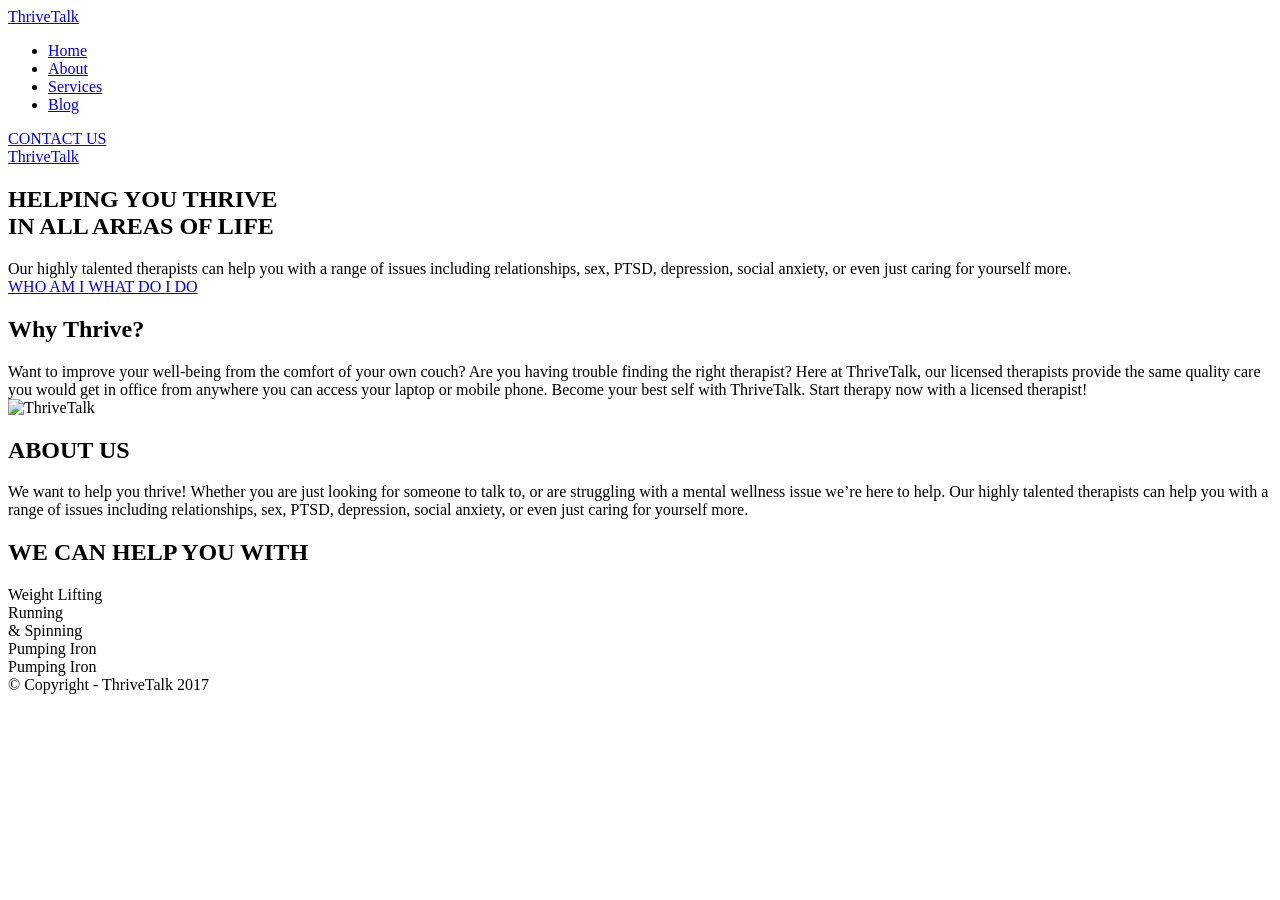
==== src/index.html @ fe9e19d5 "add a few blocks" ====
<!DOCTYPE html>
<html lang="en" class="page">
  <head>
    <meta charset="UTF-8">
    <meta name="viewport" content="width=device-width, initial-scale=1.0">
    <title>ThriveTalk</title>
    <link rel="stylesheet" href="./styles/main.scss">
    <link 
      rel="shorcut icon" 
      href="images/favicon.jpg" 
      type="image/jpg"
    >
  </head>
  <body page__body>
   <section class="header">
     <nav class="header__nav nav">
       <div class="nav__logo logo">
         <a class="logo__link" href="#">ThriveTalk</a>
       </div>

       <ul class="nav__list">
         <li class="nav__item">
           <a class="nav__link" href="#">
             Home
           </a>
         </li>

         <li class="nav__item">
           <a class="nav__link" href="#">
             About
           </a>
         </li>

         <li class="nav__item">
           <a class="nav__link" href="#">
             Services
           </a>
         </li>

         <li class="nav__item">
           <a class="nav__link" href="#">
             Blog
           </a>
         </li>
       </ul>
      
       <a class='header__button' href="#">
         CONTACT US
       </a>
     </nav>

     <div class="header__content">
      <div class="header__logo logo">
        <a class="logo__link" href="#">ThriveTalk</a>
       </div>
  
       <h1 class="header__title">
        HELPING YOU THRIVE
        <br> 
        IN ALL AREAS OF LIFE
       </h1>
  
       <div class="header__about">
        Our highly talented therapists can help you with a range of issues including relationships, sex, PTSD, depression, social anxiety, or even just caring for yourself more.
       </div>

       <div class="header__links">
         <a class='header__link' href="#">
           WHO AM I
         </a>
  
         <a class="header__link header__link--inversive" href="#">
           WHAT DO I DO
         </a>
       </div>
     </div>
   </section>

   <section class="why">
     <div class="why__text-container">
      <h2 class="why__title">
        Why Thrive?
       </h2>

       <span class="why__text why__text--bold">Want to improve your well-being from the comfort of your own couch? Are you having trouble finding the right therapist?
       </span>

       <span class="why__text">Here at ThriveTalk, our licensed therapists provide the same quality care you would get in office from anywhere you can access your laptop or mobile phone. Become your best self with ThriveTalk.  Start therapy now with a licensed therapist!
       </span>
     </div>

     <img class="why__image" src="images/why.png" alt="ThriveTalk">
   </section>

   <section class="about">
     <div class="about__container">
      <h2 class="about__title">
        ABOUT US
       </h2>
  
       <div class="about__text">
        We want to help you thrive! Whether you are just looking for someone to talk to, or are struggling with a mental wellness issue we’re here to help.  Our highly talented therapists can help you with a range of issues including relationships, sex, PTSD, depression, social anxiety, or even just caring for yourself more.
       </div>
     </div>
   </section>

   <section class="help">
     <h2 class="help__title">
      WE CAN HELP YOU WITH
     </h2>

     <div class="help__cards">
       <div class="help__card">
       <div class="help__decoration"></div>
        Weight Lifting
       </div>

       <div class="help__card">
       <div class="help__decoration"></div>
        Running
        <br>
        & Spinning
       </div>

       <div class="help__card">
       <div class="help__decoration"></div>
        Pumping Iron
       </div>

       <div class="help__card">
       <div class="help__decoration"></div>
        Pumping Iron
       </div>
     </div>
   </section>

   <section class="boxes"></section>

   <section class="cards"></section>

   <section class="know"></section>

   <section class="contact-us"></section>

   <section class="addictional">
    <div class="addictional__image"></div>
    <div class="addictional__blocks">
     <div class="addictional__info"></div>
     <div class="addictional__health"></div>
     <div class="addictional__hours"></div>
    </div>
   </section>

   <footer class="footer">
    &#169; Copyright - ThriveTalk 2017
   </footer>
  </body>
</html>
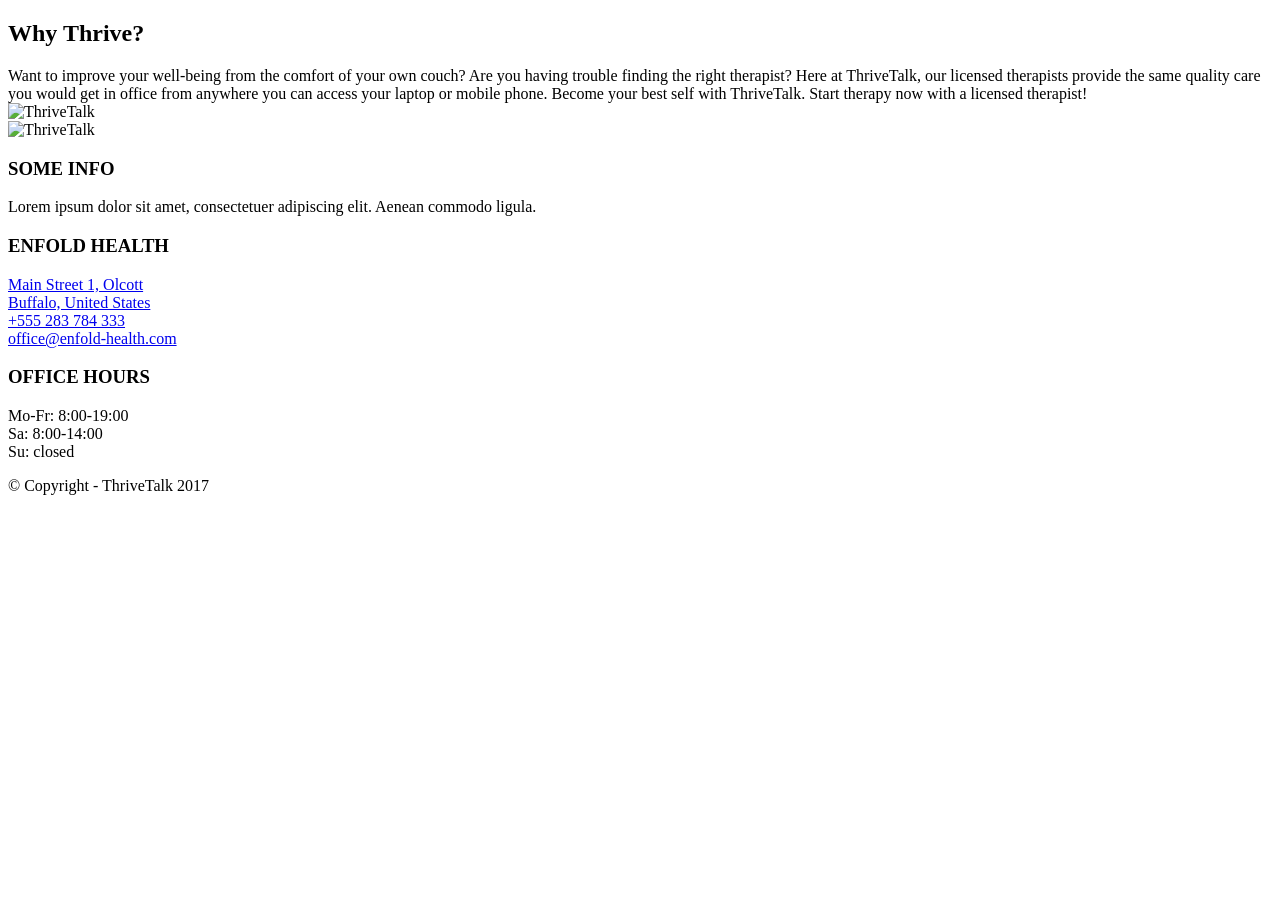
==== commit 2325fb29: "40%" ====
--- a/src/index.html
+++ b/src/index.html
@@ -12,7 +12,7 @@
     >
   </head>
   <body page__body>
-   <section class="header">
+   <section hidden class="header">
      <nav class="header__nav nav">
        <div class="nav__logo logo">
          <a class="logo__link" href="#">ThriveTalk</a>
@@ -60,7 +60,7 @@
         IN ALL AREAS OF LIFE
        </h1>
   
-       <div class="header__about">
+       <p class="header__about">
         Our highly talented therapists can help you with a range of issues including relationships, sex, PTSD, depression, social anxiety, or even just caring for yourself more.
        </div>
 
@@ -92,19 +92,19 @@
      <img class="why__image" src="images/why.png" alt="ThriveTalk">
    </section>
 
-   <section class="about">
+   <section hidden class="about">
      <div class="about__container">
       <h2 class="about__title">
         ABOUT US
        </h2>
   
-       <div class="about__text">
+       <p class="about__text">
         We want to help you thrive! Whether you are just looking for someone to talk to, or are struggling with a mental wellness issue we’re here to help.  Our highly talented therapists can help you with a range of issues including relationships, sex, PTSD, depression, social anxiety, or even just caring for yourself more.
-       </div>
-     </div>
-   </section>
-
-   <section class="help">
+       </p>
+     </div>
+   </section>
+
+   <section hidden class="help">
      <h2 class="help__title">
       WE CAN HELP YOU WITH
      </h2>
@@ -117,9 +117,9 @@
 
        <div class="help__card">
        <div class="help__decoration"></div>
-        Running
+        Running &
         <br>
-        & Spinning
+        Spinning
        </div>
 
        <div class="help__card">
@@ -134,20 +134,211 @@
      </div>
    </section>
 
-   <section class="boxes"></section>
-
-   <section class="cards"></section>
-
-   <section class="know"></section>
-
-   <section class="contact-us"></section>
-
-   <section class="addictional">
-    <div class="addictional__image"></div>
-    <div class="addictional__blocks">
-     <div class="addictional__info"></div>
-     <div class="addictional__health"></div>
-     <div class="addictional__hours"></div>
+   <section hidden class="boxes">
+     <div class="boxes__cards">
+        <div class="boxes__card">
+          <div class="boxes__decoration"></div>
+          Physical 
+          <br>
+          Health
+        </div>
+ 
+        <div class="boxes__card">
+          <div class="boxes__decoration"></div>
+          Mental
+          <br>
+          Health
+        </div>
+ 
+        <div class="boxes__card">
+          <div class="boxes__decoration"></div>
+          Nutrition
+        </div>
+ 
+        <div class="boxes__card">
+          <div class="boxes__decoration"></div>
+          Gymnastics
+        </div>
+
+        <div class="boxes__card">
+          <div class="boxes__decoration"></div>
+          Crossfit
+        </div>
+        
+        <div class="boxes__card">
+          <div class="boxes__decoration"></div>
+          Aerobics
+        </div>
+     </div>
+   </section>
+
+   <section hidden class="cards">
+     <div class="cards__container">
+       <div class="cards__card">
+         <div class="cards__title">
+          Nutritional Plans
+         </div>
+         <p class="cards__text">
+          Nutritional Facts on some shitty things that you don’t care about and even we don’t , I need to replace this copy.
+         </p>
+       </div>
+
+       <div class="cards__card">
+        <div class="cards__title">
+          Weight Loss
+        </div>
+        <p class="cards__text">
+          Nutritional Facts on some shitty things that you don’t care about and even we don’t , I need to replace this copy.
+        </p>
+      </div>
+
+      <div class="cards__card">
+        <div class="cards__title">
+          Mental Peace
+        </div>
+        <p class="cards__text">
+          Nutritional Facts on some shitty things that you don’t care about and even we don’t , I need to replace this copy.
+        </p>
+      </div>
+
+      <div class="cards__card">
+        <div class="cards__title">
+          Home Training
+        </div>
+        <p class="cards__text">
+          Nutritional Facts on some shitty things that you don’t care about and even we don’t , I need to replace this copy.
+        </p>
+      </div>
+
+      <div class="cards__card">
+        <div class="cards__title">
+          Work/Life Balance
+        </div>
+        <p class="cards__text">
+          Nutritional Facts on some shitty things that you don’t care about and even we don’t , I need to replace this copy.
+        </p>
+      </div>
+
+      <div class="cards__card">
+        <div class="cards__title">
+          Cardio
+        </div>
+        <p class="cards__text">
+          Nutritional Facts on some shitty things that you don’t care about and even we don’t , I need to replace this copy.
+        </p>
+      </div>
+     </div>
+   </section>
+
+   <section hidden class="know">
+     <img 
+       class="know__image" 
+       src="images/know.png" 
+       alt="ThriveTalk"
+     >
+
+     <div class="know__text-container">
+      <h2 class="know__title">
+        YOU SHOULD ALSO KNOW
+       </h2>
+  
+       <p class="know__text">
+        MDD affects more than 16.1 million American adults, or about 6.7%of the U.S. population age 18 and older in a given year. We at <span class="know__text--azure">ThriveTalk</span> can help you.
+       </p>
+      
+       <a href="#" class="know__get">
+        GET HELP NOW
+       </a>
+     </div>
+     
+   </section>
+
+   <section hidden class="contact-us">
+     <div class="contact-us__text-container">
+      <h3 class="contact-us__subtitle">
+        CONTACT US
+      </h3>
+
+      <h2 class="contact-us__title">
+        Ready. Set. Smile
+      </h2>
+
+      <p class="contact-us__text">
+        Take the free online assessment to see if you are a candidate and get started on your journey.
+      </p>
+
+      <a href="#" class="contact-us__get">
+        GET HELP NOW
+      </a>
+     </div>
+
+     <img 
+       src="images/contact-us.png" alt="ThriveTalk" class="contact-us__image"
+     >
+     
+   </section>
+
+   <section class="contacts">
+    <img 
+      src="images/contacts.png" alt="ThriveTalk" 
+      class="contacts__image"
+     >
+
+    <div class="contacts__blocks">
+
+      <div class="contacts__block">
+        <div class="contacts__info">
+          <h3 class="contacts__title">
+           SOME INFO
+          </h3>
+   
+          <p class="contacts__text">
+           Lorem ipsum dolor sit amet, consectetuer adipiscing elit. Aenean commodo ligula.
+          </p>
+        </div>
+      </div>
+
+      <div class="contacts__block">
+        <div class="contacts__health">
+          <h3 class="contacts__title">
+            ENFOLD HEALTH
+          </h3>
+    
+          <a href="#" class="contacts__location">
+            Main Street 1, Olcott
+            <br>
+            Buffalo, United States
+          </a>
+
+          <div>
+            <a href="#" class="contacts__phone">
+              +555 283 784 333
+            </a>
+          </div>
+         
+          <div>
+            <a href="#" class="contacts__email">
+              office@enfold-health.com
+            </a>
+          </div>
+         </div>
+      </div>
+
+      <div class="contacts__block">
+        <div class="contacts__hours">
+          <h3 class="contacts__title">
+            OFFICE HOURS
+          </h3>
+    
+          <p class="contacts__time">
+            Mo-Fr: 8:00-19:00
+            <br>
+            Sa: 8:00-14:00
+            <br>
+            Su: closed
+          </p>
+         </div>
+      </div>
     </div>
    </section>
 
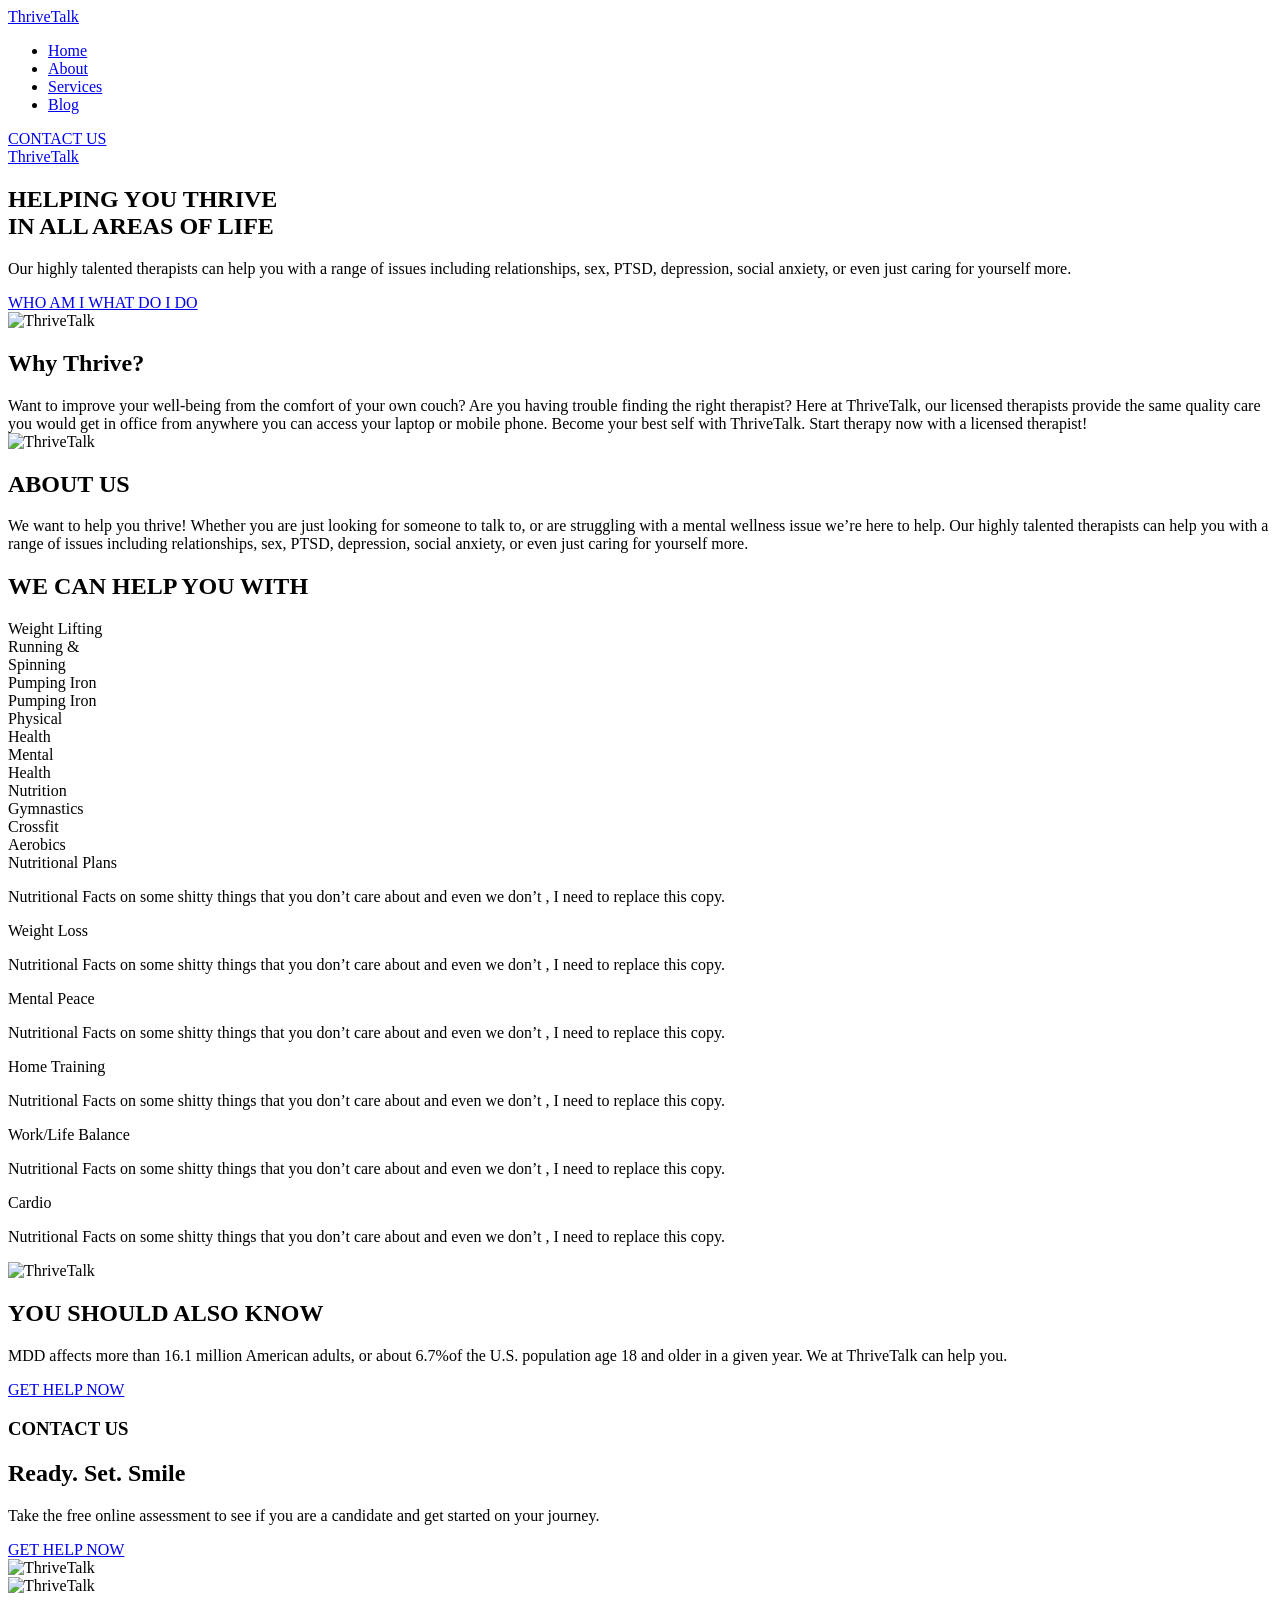
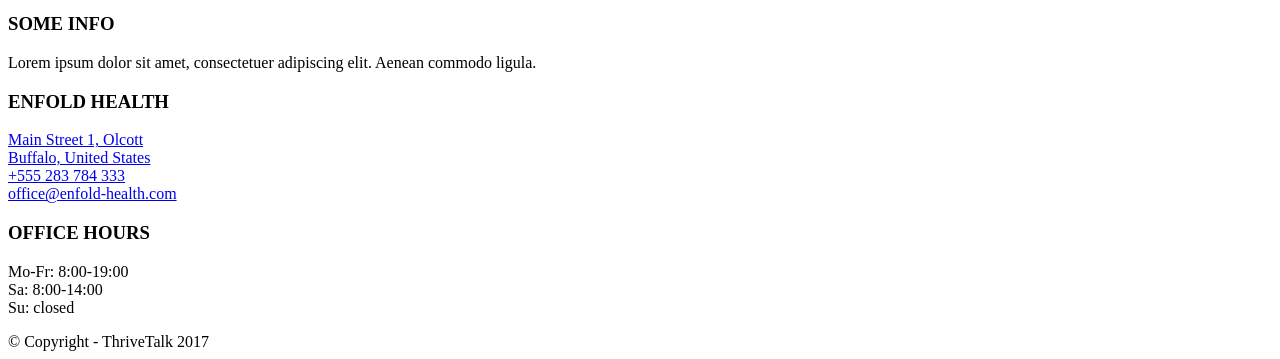
==== commit 4051b7af: "add some hover effects and block card" ====
--- a/src/index.html
+++ b/src/index.html
@@ -11,8 +11,8 @@
       type="image/jpg"
     >
   </head>
-  <body page__body>
-   <section hidden class="header">
+  <body class="page__body">
+   <section class="header">
      <nav class="header__nav nav">
        <div class="nav__logo logo">
          <a class="logo__link" href="#">ThriveTalk</a>
@@ -20,36 +20,35 @@
 
        <ul class="nav__list">
          <li class="nav__item">
-           <a class="nav__link" href="#">
+           <a class="nav__link" href="#why">
              Home
            </a>
          </li>
 
          <li class="nav__item">
-           <a class="nav__link" href="#">
+           <a class="nav__link" href="#about">
              About
            </a>
          </li>
 
          <li class="nav__item">
-           <a class="nav__link" href="#">
+           <a class="nav__link" href="#help">
              Services
            </a>
          </li>
 
          <li class="nav__item">
-           <a class="nav__link" href="#">
+           <a class="nav__link" href="#know">
              Blog
            </a>
          </li>
        </ul>
       
-       <a class='header__button' href="#">
+       <a class='header__button' href="#contact-us">
          CONTACT US
        </a>
      </nav>
 
-     <div class="header__content">
       <div class="header__logo logo">
         <a class="logo__link" href="#">ThriveTalk</a>
        </div>
@@ -65,18 +64,25 @@
        </div>
 
        <div class="header__links">
-         <a class='header__link' href="#">
+         <a class='header__link' href="#why">
            WHO AM I
          </a>
   
-         <a class="header__link header__link--inversive" href="#">
+         <a class="header__link header__link--inversive" href="#why">
            WHAT DO I DO
          </a>
        </div>
-     </div>
-   </section>
-
-   <section class="why">
+
+       <div class="header__elips"></div>
+        
+        <img 
+        src="images/header.png" 
+        alt="ThriveTalk"
+        class="header__image"
+        >
+   </section>
+
+   <section id="why" class="why">
      <div class="why__text-container">
       <h2 class="why__title">
         Why Thrive?
@@ -92,7 +98,7 @@
      <img class="why__image" src="images/why.png" alt="ThriveTalk">
    </section>
 
-   <section hidden class="about">
+   <section id="about" class="about">
      <div class="about__container">
       <h2 class="about__title">
         ABOUT US
@@ -104,75 +110,65 @@
      </div>
    </section>
 
-   <section hidden class="help">
+   <section id="help" class="help">
      <h2 class="help__title">
       WE CAN HELP YOU WITH
      </h2>
 
      <div class="help__cards">
-       <div class="help__card">
-       <div class="help__decoration"></div>
+       <div class="card">
         Weight Lifting
-       </div>
-
-       <div class="help__card">
-       <div class="help__decoration"></div>
+      </div>
+
+       <div class="card">
         Running &
         <br>
         Spinning
        </div>
 
-       <div class="help__card">
-       <div class="help__decoration"></div>
+       <div class="card">
         Pumping Iron
        </div>
 
-       <div class="help__card">
-       <div class="help__decoration"></div>
+       <div class="card">
         Pumping Iron
        </div>
      </div>
    </section>
 
-   <section hidden class="boxes">
+   <section class="boxes">
      <div class="boxes__cards">
-        <div class="boxes__card">
-          <div class="boxes__decoration"></div>
+        <div class="card boxes__card">
           Physical 
           <br>
           Health
         </div>
  
-        <div class="boxes__card">
-          <div class="boxes__decoration"></div>
+        <div class="card boxes__card">
           Mental
           <br>
           Health
         </div>
  
-        <div class="boxes__card">
-          <div class="boxes__decoration"></div>
+        <div class="card boxes__card">
           Nutrition
         </div>
  
-        <div class="boxes__card">
-          <div class="boxes__decoration"></div>
+        <div class="card boxes__card">
           Gymnastics
         </div>
 
-        <div class="boxes__card">
-          <div class="boxes__decoration"></div>
+        <div class="card boxes__card">
           Crossfit
         </div>
         
-        <div class="boxes__card">
-          <div class="boxes__decoration"></div>
+        <div class="card boxes__card">
           Aerobics
         </div>
      </div>
    </section>
 
-   <section hidden class="cards">
+   <section class="cards">
      <div class="cards__container">
        <div class="cards__card">
          <div class="cards__title">
@@ -230,7 +226,7 @@
      </div>
    </section>
 
-   <section hidden class="know">
+   <section id="know" class="know">
      <img 
        class="know__image" 
        src="images/know.png" 
@@ -253,7 +249,7 @@
      
    </section>
 
-   <section hidden class="contact-us">
+   <section id="contact-us" class="contact-us">
      <div class="contact-us__text-container">
       <h3 class="contact-us__subtitle">
         CONTACT US
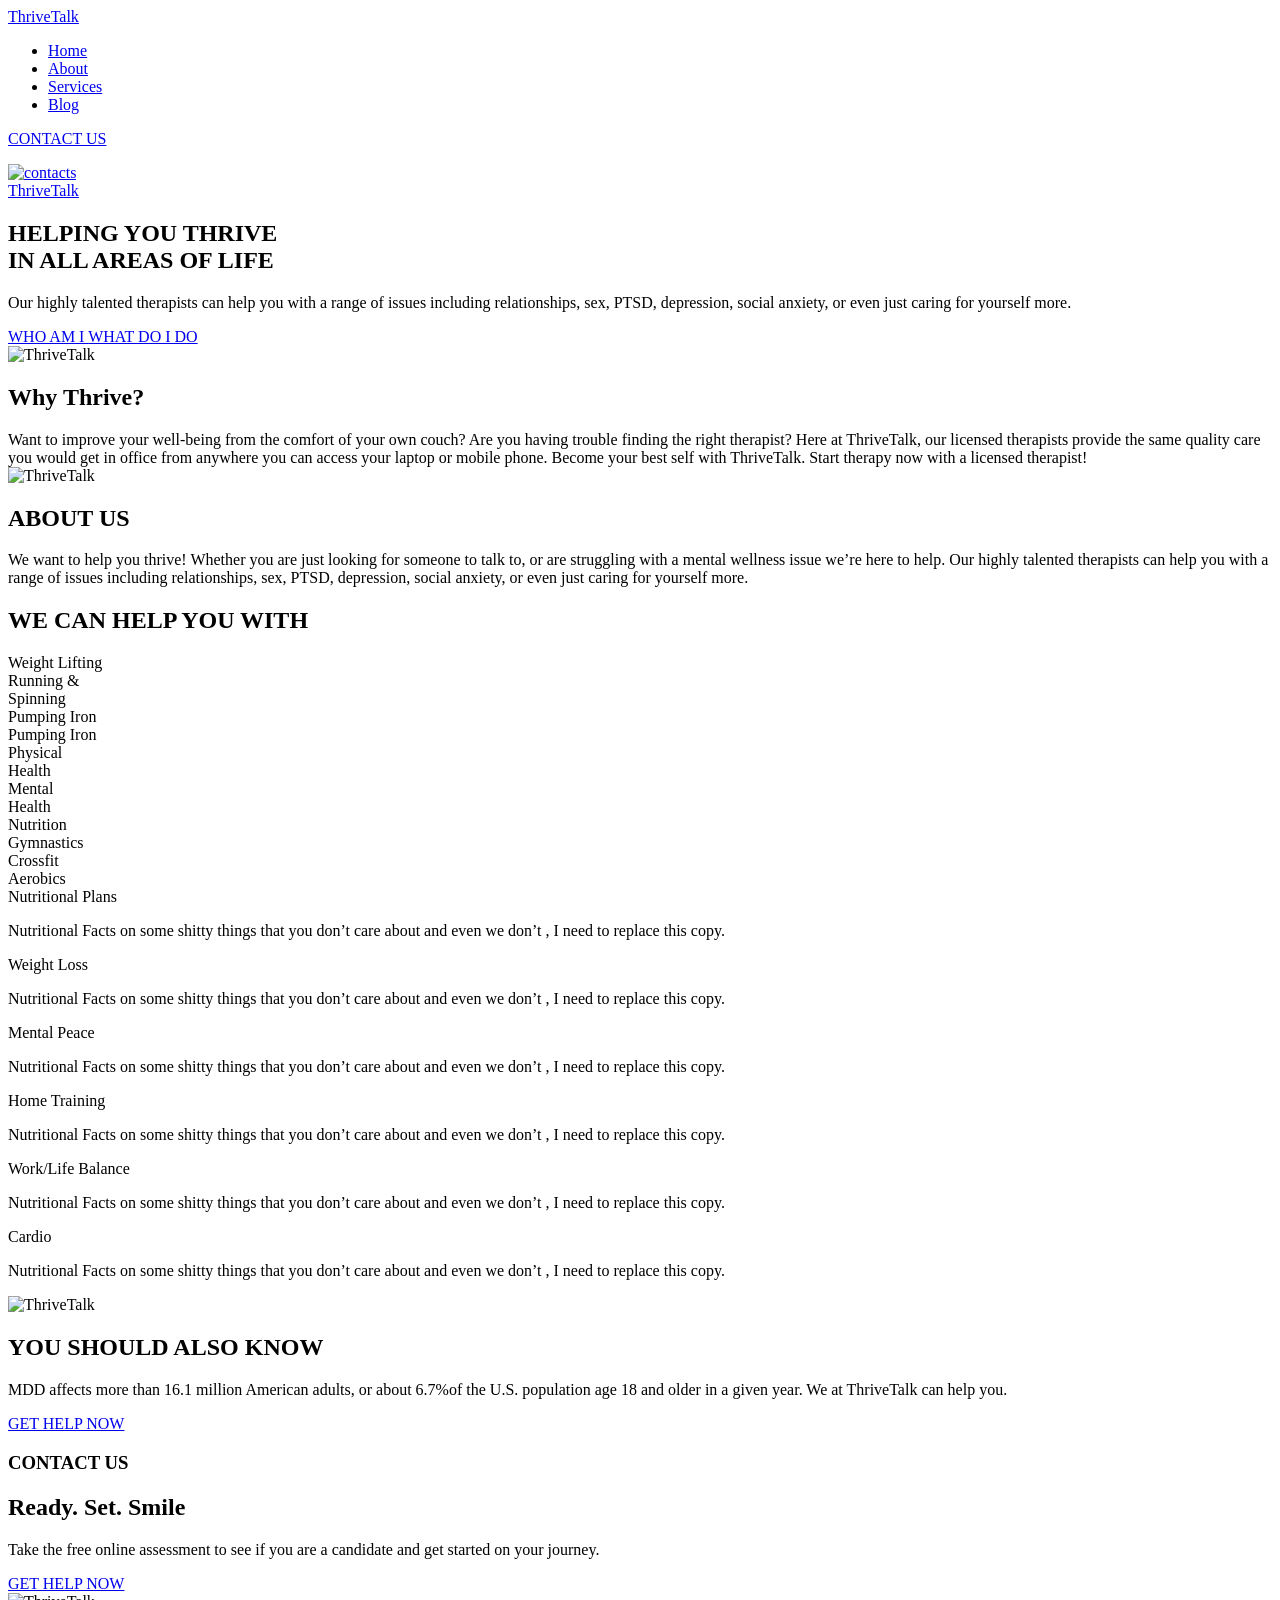
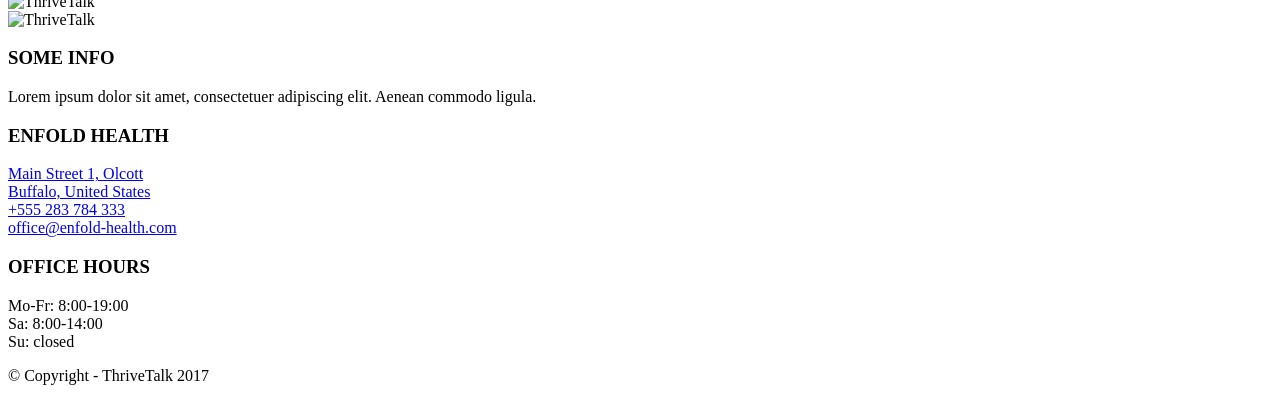
==== commit 62e8b54d: "70%" ====
--- a/src/index.html
+++ b/src/index.html
@@ -5,155 +5,166 @@
     <meta name="viewport" content="width=device-width, initial-scale=1.0">
     <title>ThriveTalk</title>
     <link rel="stylesheet" href="./styles/main.scss">
-    <link 
-      rel="shorcut icon" 
-      href="images/favicon.jpg" 
+    <link
+      rel="shorcut icon"
+      href="images/favicon.jpg"
       type="image/jpg"
     >
   </head>
   <body class="page__body">
-   <section class="header">
-     <nav class="header__nav nav">
-       <div class="nav__logo logo">
-         <a class="logo__link" href="#">ThriveTalk</a>
-       </div>
-
-       <ul class="nav__list">
-         <li class="nav__item">
-           <a class="nav__link" href="#why">
-             Home
-           </a>
-         </li>
-
-         <li class="nav__item">
-           <a class="nav__link" href="#about">
-             About
-           </a>
-         </li>
-
-         <li class="nav__item">
-           <a class="nav__link" href="#help">
-             Services
-           </a>
-         </li>
-
-         <li class="nav__item">
-           <a class="nav__link" href="#know">
-             Blog
-           </a>
-         </li>
-       </ul>
-      
-       <a class='header__button' href="#contact-us">
-         CONTACT US
-       </a>
-     </nav>
+    <section class="header">
+      <nav class="header__nav nav">
+        <div class="nav__logo logo">
+          <a class="logo__link" href="#">ThriveTalk</a>
+        </div>
+
+        <ul class="nav__list">
+          <li class="nav__item">
+            <a class="nav__link" href="#why">
+              Home
+            </a>
+          </li>
+
+          <li class="nav__item">
+            <a class="nav__link" href="#about">
+              About
+            </a>
+          </li>
+
+          <li class="nav__item">
+            <a class="nav__link" href="#help">
+              Services
+            </a>
+          </li>
+
+          <li class="nav__item">
+            <a class="nav__link" href="#know">
+              Blog
+            </a>
+          </li>
+        </ul>
+
+        <a class="header__button" href="#contact-us">
+          <p class="header__button-text">CONTACT US</p>
+          <img
+            src="images/button.svg"
+            alt="contacts"
+            class="header__button-image"
+          >
+        </a>
+      </nav>
 
       <div class="header__logo logo">
         <a class="logo__link" href="#">ThriveTalk</a>
-       </div>
-  
-       <h1 class="header__title">
+      </div>
+
+      <h1 class="header__title">
         HELPING YOU THRIVE
-        <br> 
+        <br>
         IN ALL AREAS OF LIFE
-       </h1>
-  
-       <p class="header__about">
+      </h1>
+
+      <p class="header__about">
         Our highly talented therapists can help you with a range of issues including relationships, sex, PTSD, depression, social anxiety, or even just caring for yourself more.
-       </div>
-
-       <div class="header__links">
-         <a class='header__link' href="#why">
-           WHO AM I
-         </a>
-  
-         <a class="header__link header__link--inversive" href="#why">
-           WHAT DO I DO
-         </a>
-       </div>
-
-       <div class="header__elips"></div>
-        
-        <img 
-        src="images/header.png" 
+      </p>
+
+      <div class="header__links">
+        <a class="header__link" href="#why">
+          WHO AM I
+        </a>
+
+        <a class="header__link header__link--inversive" href="#why">
+          WHAT DO I DO
+        </a>
+      </div>
+
+      <div class="header__elips"></div>
+
+      <img
+        src="images/header.png"
         alt="ThriveTalk"
         class="header__image"
-        >
-   </section>
-
-   <section id="why" class="why">
-     <div class="why__text-container">
-      <h2 class="why__title">
-        Why Thrive?
-       </h2>
-
-       <span class="why__text why__text--bold">Want to improve your well-being from the comfort of your own couch? Are you having trouble finding the right therapist?
-       </span>
-
-       <span class="why__text">Here at ThriveTalk, our licensed therapists provide the same quality care you would get in office from anywhere you can access your laptop or mobile phone. Become your best self with ThriveTalk.  Start therapy now with a licensed therapist!
-       </span>
-     </div>
-
-     <img class="why__image" src="images/why.png" alt="ThriveTalk">
-   </section>
-
-   <section id="about" class="about">
-     <div class="about__container">
-      <h2 class="about__title">
-        ABOUT US
-       </h2>
-  
-       <p class="about__text">
-        We want to help you thrive! Whether you are just looking for someone to talk to, or are struggling with a mental wellness issue we’re here to help.  Our highly talented therapists can help you with a range of issues including relationships, sex, PTSD, depression, social anxiety, or even just caring for yourself more.
-       </p>
-     </div>
-   </section>
-
-   <section id="help" class="help">
-     <h2 class="help__title">
-      WE CAN HELP YOU WITH
-     </h2>
-
-     <div class="help__cards">
-       <div class="card">
-        Weight Lifting
-      </div>
-
-       <div class="card">
-        Running &
-        <br>
-        Spinning
-       </div>
-
-       <div class="card">
-        Pumping Iron
-       </div>
-
-       <div class="card">
-        Pumping Iron
-       </div>
-     </div>
-   </section>
-
-   <section class="boxes">
-     <div class="boxes__cards">
-        <div class="card boxes__card">
-          Physical 
+      >
+    </section>
+
+    <section id="why" class="why">
+      <div class="why__text-container">
+        <h2 class="why__title">
+          Why Thrive?
+        </h2>
+
+        <span class="why__text why__text--bold">
+          Want to improve your well-being from the comfort of your own couch? Are you having trouble finding the right therapist?
+        </span>
+
+        <span class="why__text">
+          Here at ThriveTalk, our licensed therapists provide the same quality care you would get in office from anywhere you can access your laptop or mobile phone. Become your best self with ThriveTalk.  Start therapy now with a licensed therapist!
+        </span>
+      </div>
+
+      <img
+        class="why__image"
+        src="images/why.png"
+        alt="ThriveTalk"
+      >
+    </section>
+
+    <section id="about" class="about">
+      <div class="about__container">
+        <h2 class="about__title">
+          ABOUT US
+        </h2>
+
+        <p class="about__text">
+          We want to help you thrive! Whether you are just looking for someone to talk to, or are struggling with a mental wellness issue we’re here to help.  Our highly talented therapists can help you with a range of issues including relationships, sex, PTSD, depression, social anxiety, or even just caring for yourself more.
+        </p>
+      </div>
+    </section>
+
+    <section id="help" class="help">
+      <h2 class="help__title">
+        WE CAN HELP YOU WITH
+      </h2>
+
+      <div class="help__cards">
+        <div class="card">
+          Weight Lifting
+        </div>
+
+        <div class="card">
+          Running &
+          <br>
+          Spinning
+        </div>
+
+        <div class="card">
+          Pumping Iron
+        </div>
+
+        <div class="card">
+          Pumping Iron
+        </div>
+      </div>
+    </section>
+
+    <section class="boxes">
+      <div class="boxes__cards">
+        <div class="card boxes__card">
+          Physical
           <br>
           Health
         </div>
- 
+
         <div class="card boxes__card">
           Mental
           <br>
           Health
         </div>
- 
-        <div class="card boxes__card">
+
+        <div class="card boxes__card boxes__card--image">
           Nutrition
         </div>
- 
+
         <div class="card boxes__card">
           Gymnastics
         </div>
@@ -161,185 +172,191 @@
         <div class="card boxes__card">
           Crossfit
         </div>
-        
+
         <div class="card boxes__card">
           Aerobics
         </div>
-     </div>
-   </section>
-
-   <section class="cards">
-     <div class="cards__container">
-       <div class="cards__card">
-         <div class="cards__title">
-          Nutritional Plans
-         </div>
-         <p class="cards__text">
-          Nutritional Facts on some shitty things that you don’t care about and even we don’t , I need to replace this copy.
-         </p>
-       </div>
-
-       <div class="cards__card">
-        <div class="cards__title">
-          Weight Loss
-        </div>
-        <p class="cards__text">
-          Nutritional Facts on some shitty things that you don’t care about and even we don’t , I need to replace this copy.
+      </div>
+    </section>
+
+    <section class="cards">
+      <div class="cards__container">
+        <div class="cards__card">
+          <div class="cards__title">
+            Nutritional Plans
+          </div>
+          <p class="cards__text">
+            Nutritional Facts on some shitty things that you don’t care about and even we don’t , I need to replace this copy.
+          </p>
+        </div>
+
+        <div class="cards__card">
+          <div class="cards__title">
+            Weight Loss
+          </div>
+          <p class="cards__text">
+            Nutritional Facts on some shitty things that you don’t care about and even we don’t , I need to replace this copy.
+          </p>
+        </div>
+
+        <div class="cards__card">
+          <div class="cards__title">
+            Mental Peace
+          </div>
+          <p class="cards__text">
+            Nutritional Facts on some shitty things that you don’t care about and even we don’t , I need to replace this copy.
+          </p>
+        </div>
+
+        <div class="cards__card">
+          <div class="cards__title">
+            Home Training
+          </div>
+          <p class="cards__text">
+            Nutritional Facts on some shitty things that you don’t care about and even we don’t , I need to replace this copy.
+          </p>
+        </div>
+
+        <div class="cards__card">
+          <div class="cards__title">
+            Work/Life Balance
+          </div>
+          <p class="cards__text">
+            Nutritional Facts on some shitty things that you don’t care about and even we don’t , I need to replace this copy.
+          </p>
+        </div>
+
+        <div class="cards__card">
+          <div class="cards__title">
+            Cardio
+          </div>
+          <p class="cards__text">
+            Nutritional Facts on some shitty things that you don’t care about and even we don’t , I need to replace this copy.
+          </p>
+        </div>
+      </div>
+    </section>
+
+    <section id="know" class="know">
+      <img
+        class="know__image"
+        src="images/know.png"
+        alt="ThriveTalk"
+      >
+
+      <div class="know__text-container">
+        <h2 class="know__title">
+          YOU SHOULD ALSO KNOW
+        </h2>
+
+        <p class="know__text">
+          MDD affects more than 16.1 million American adults, or about 6.7%of the U.S. population age 18 and older in a given year. We at <span class="know__text--azure">ThriveTalk</span> can help you.
         </p>
-      </div>
-
-      <div class="cards__card">
-        <div class="cards__title">
-          Mental Peace
-        </div>
-        <p class="cards__text">
-          Nutritional Facts on some shitty things that you don’t care about and even we don’t , I need to replace this copy.
+
+        <a href="#contact-us" class="know__get">
+          GET HELP NOW
+        </a>
+      </div>
+    </section>
+
+    <section id="contact-us" class="contact-us">
+      <div class="contact-us__text-container">
+        <h3 class="contact-us__subtitle">
+          CONTACT US
+        </h3>
+
+        <h2 class="contact-us__title">
+          Ready. Set. Smile
+        </h2>
+
+        <p class="contact-us__text">
+          Take the free online assessment to see if you are a candidate and get started on your journey.
         </p>
-      </div>
-
-      <div class="cards__card">
-        <div class="cards__title">
-          Home Training
-        </div>
-        <p class="cards__text">
-          Nutritional Facts on some shitty things that you don’t care about and even we don’t , I need to replace this copy.
-        </p>
-      </div>
-
-      <div class="cards__card">
-        <div class="cards__title">
-          Work/Life Balance
-        </div>
-        <p class="cards__text">
-          Nutritional Facts on some shitty things that you don’t care about and even we don’t , I need to replace this copy.
-        </p>
-      </div>
-
-      <div class="cards__card">
-        <div class="cards__title">
-          Cardio
-        </div>
-        <p class="cards__text">
-          Nutritional Facts on some shitty things that you don’t care about and even we don’t , I need to replace this copy.
-        </p>
-      </div>
-     </div>
-   </section>
-
-   <section id="know" class="know">
-     <img 
-       class="know__image" 
-       src="images/know.png" 
-       alt="ThriveTalk"
-     >
-
-     <div class="know__text-container">
-      <h2 class="know__title">
-        YOU SHOULD ALSO KNOW
-       </h2>
-  
-       <p class="know__text">
-        MDD affects more than 16.1 million American adults, or about 6.7%of the U.S. population age 18 and older in a given year. We at <span class="know__text--azure">ThriveTalk</span> can help you.
-       </p>
-      
-       <a href="#" class="know__get">
-        GET HELP NOW
-       </a>
-     </div>
-     
-   </section>
-
-   <section id="contact-us" class="contact-us">
-     <div class="contact-us__text-container">
-      <h3 class="contact-us__subtitle">
-        CONTACT US
-      </h3>
-
-      <h2 class="contact-us__title">
-        Ready. Set. Smile
-      </h2>
-
-      <p class="contact-us__text">
-        Take the free online assessment to see if you are a candidate and get started on your journey.
-      </p>
-
-      <a href="#" class="contact-us__get">
-        GET HELP NOW
-      </a>
-     </div>
-
-     <img 
-       src="images/contact-us.png" alt="ThriveTalk" class="contact-us__image"
-     >
-     
-   </section>
-
-   <section class="contacts">
-    <img 
-      src="images/contacts.png" alt="ThriveTalk" 
-      class="contacts__image"
-     >
-
-    <div class="contacts__blocks">
-
-      <div class="contacts__block">
-        <div class="contacts__info">
-          <h3 class="contacts__title">
-           SOME INFO
-          </h3>
-   
-          <p class="contacts__text">
-           Lorem ipsum dolor sit amet, consectetuer adipiscing elit. Aenean commodo ligula.
-          </p>
-        </div>
-      </div>
-
-      <div class="contacts__block">
-        <div class="contacts__health">
-          <h3 class="contacts__title">
-            ENFOLD HEALTH
-          </h3>
-    
-          <a href="#" class="contacts__location">
-            Main Street 1, Olcott
-            <br>
-            Buffalo, United States
-          </a>
-
-          <div>
-            <a href="#" class="contacts__phone">
-              +555 283 784 333
-            </a>
-          </div>
-         
-          <div>
-            <a href="#" class="contacts__email">
-              office@enfold-health.com
-            </a>
-          </div>
-         </div>
-      </div>
-
-      <div class="contacts__block">
-        <div class="contacts__hours">
-          <h3 class="contacts__title">
-            OFFICE HOURS
-          </h3>
-    
-          <p class="contacts__time">
-            Mo-Fr: 8:00-19:00
-            <br>
-            Sa: 8:00-14:00
-            <br>
-            Su: closed
-          </p>
-         </div>
-      </div>
-    </div>
-   </section>
-
-   <footer class="footer">
-    &#169; Copyright - ThriveTalk 2017
-   </footer>
+
+        <a href="#" class="contact-us__get">
+          GET HELP NOW
+        </a>
+      </div>
+
+      <img
+        src="images/contact-us.png"
+        alt="ThriveTalk"
+        class="contact-us__image"
+      >
+    </section>
+
+    <section class="contacts">
+      <img
+        src="images/contacts.png"
+        alt="ThriveTalk"
+        class="contacts__image"
+      >
+
+      <div class="contacts__blocks">
+
+        <div class="contacts__block">
+          <div class="contacts__info">
+            <h3 class="contacts__title">
+            SOME INFO
+            </h3>
+
+            <p class="text">
+            Lorem ipsum dolor sit amet, consectetuer adipiscing elit. Aenean commodo ligula.
+            </p>
+          </div>
+        </div>
+
+        <div class="contacts__block">
+          <div class="contacts__health">
+            <h3 class="contacts__title">
+              ENFOLD HEALTH
+            </h3>
+
+            <a
+              href="https://goo.gl/maps/V2NiuWhwtsjZ8gHm7"
+              class="text"
+              target="_blank"
+              rel="noopener"
+            >
+              Main Street 1, Olcott
+              <br>
+              Buffalo, United States
+            </a>
+
+            <div>
+              <a href="tel:+555 283 784 333" class="text">
+                +555 283 784 333
+              </a>
+            </div>
+
+            <div>
+              <a href="mailto:office@enfold-health.com" class="text text--email">
+                office@enfold-health.com
+              </a>
+            </div>
+          </div>
+        </div>
+
+        <div class="contacts__block">
+          <div class="contacts__hours">
+            <h3 class="contacts__title">
+              OFFICE HOURS
+            </h3>
+
+            <p class="text">
+              Mo-Fr: 8:00-19:00
+              <br>
+              Sa: 8:00-14:00
+              <br>
+              Su: closed
+            </p>
+          </div>
+        </div>
+      </div>
+    </section>
+
+    <footer class="footer">
+      &#169; Copyright - ThriveTalk 2017
+    </footer>
   </body>
 </html>
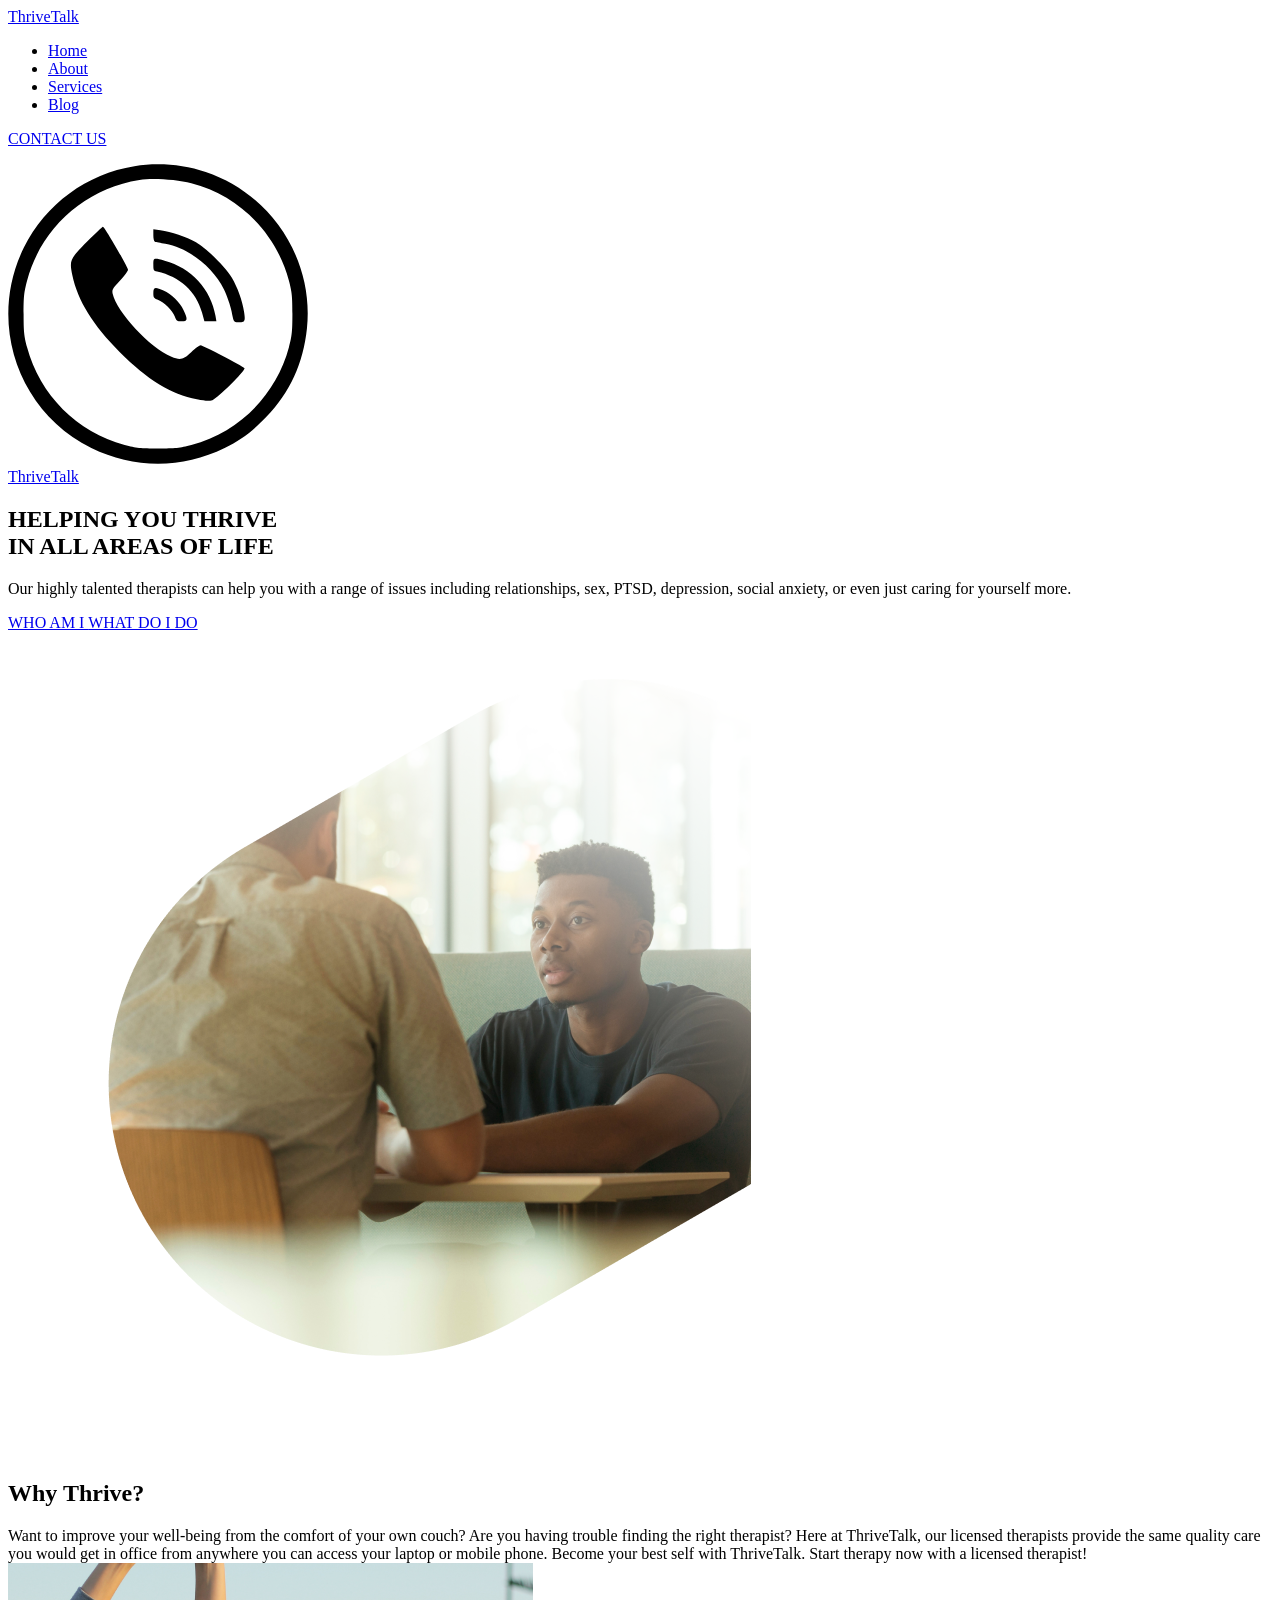
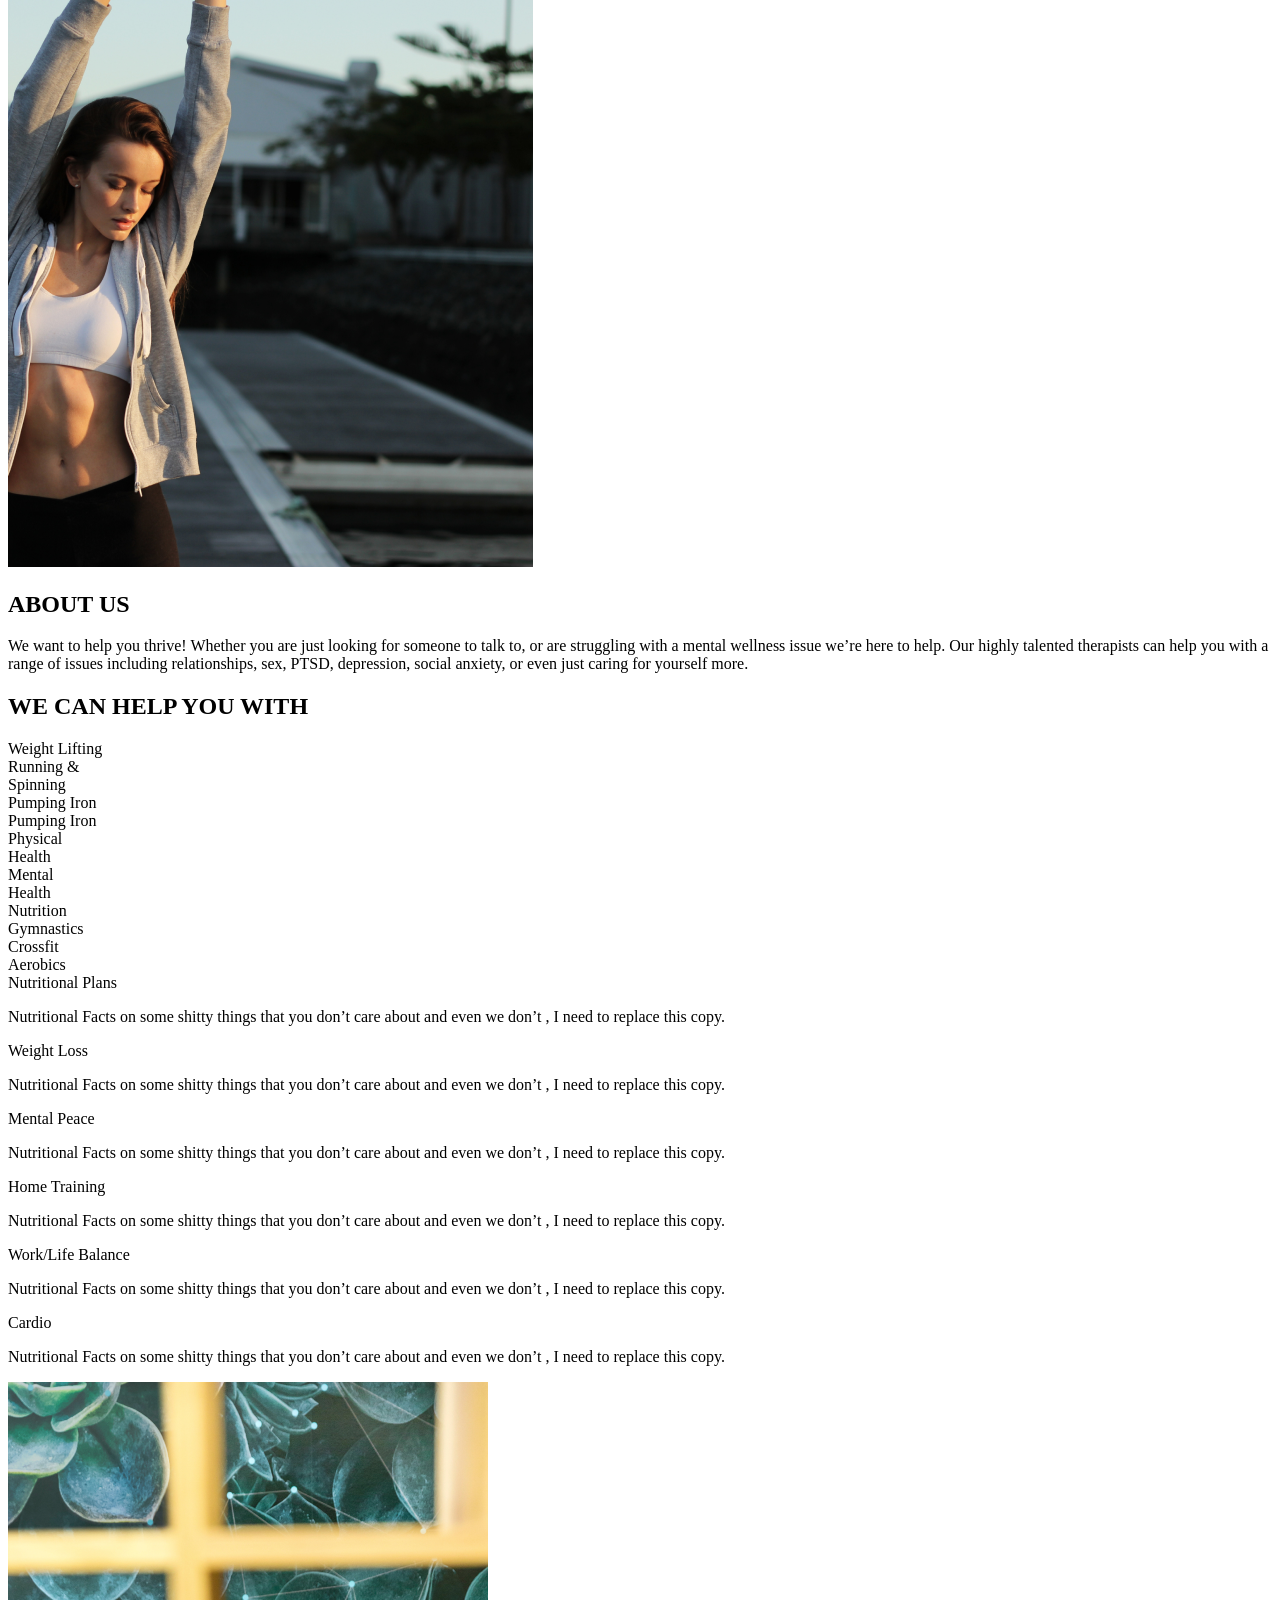
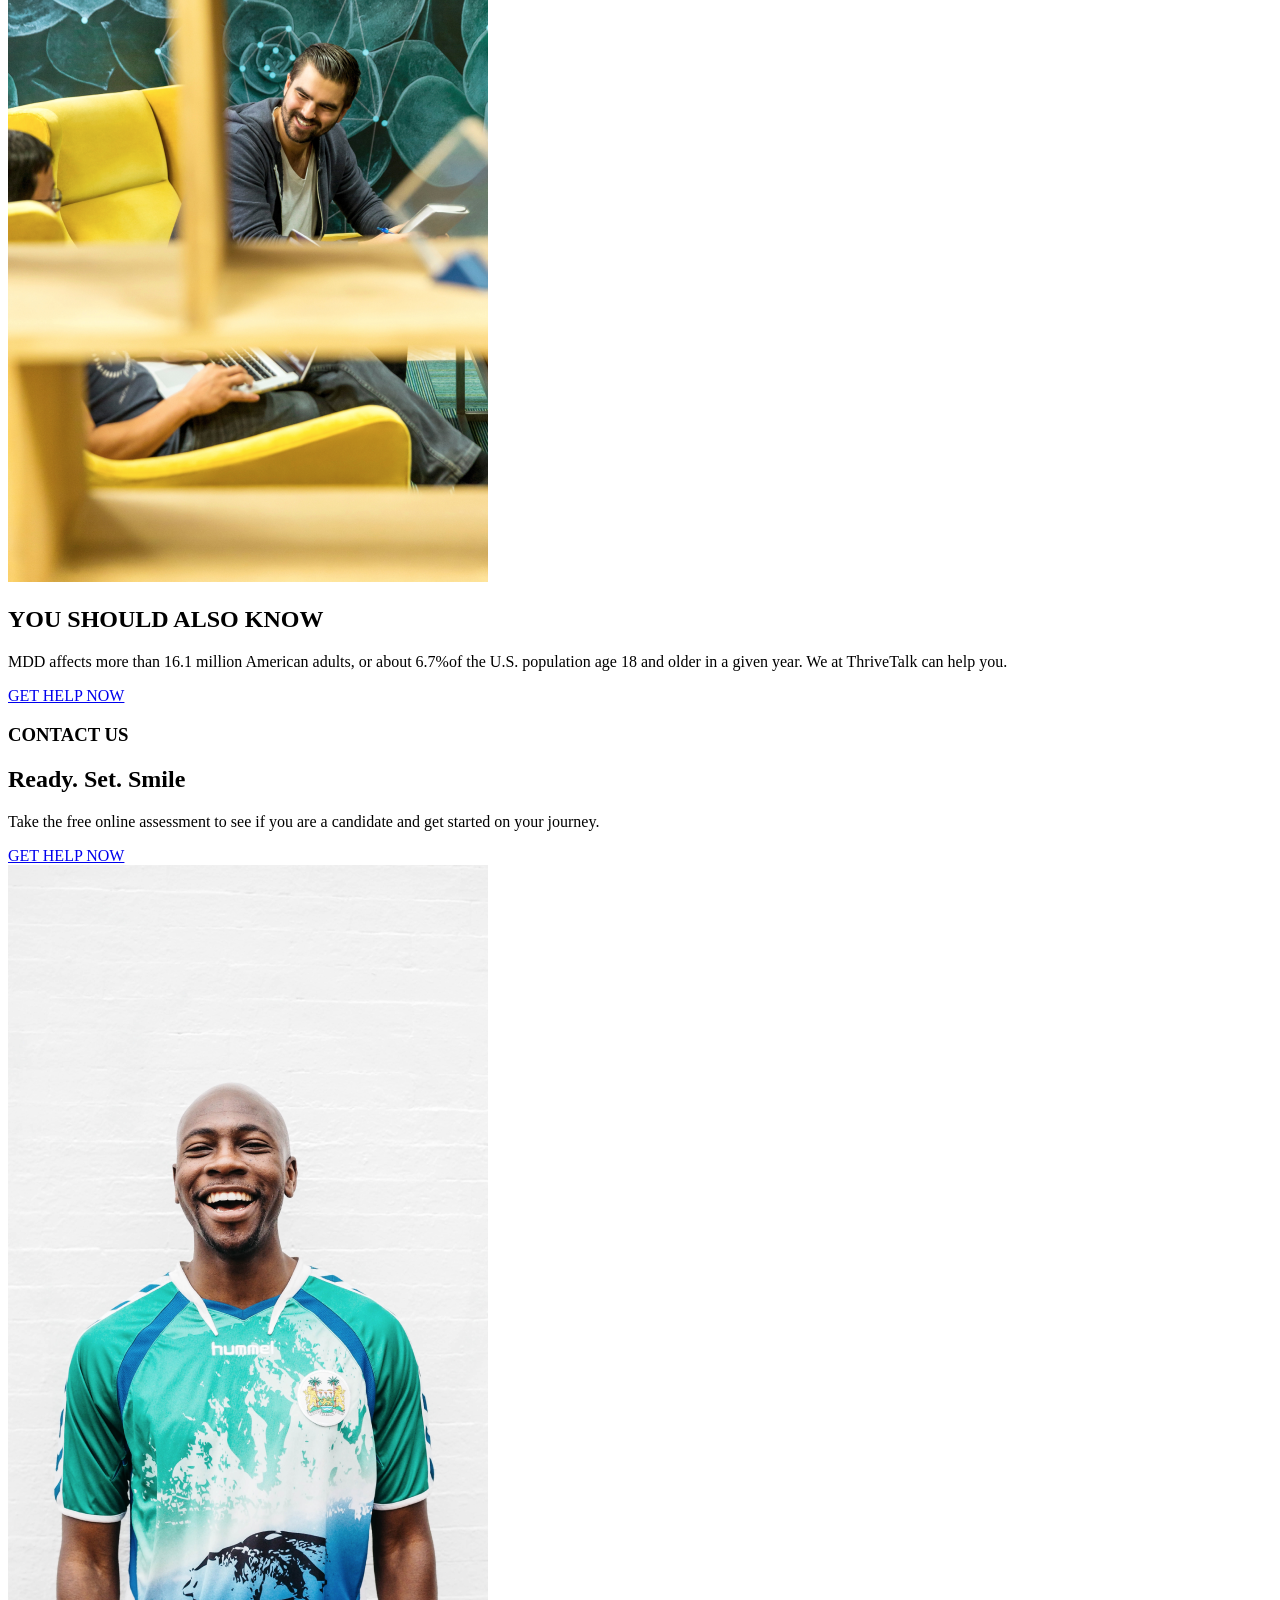
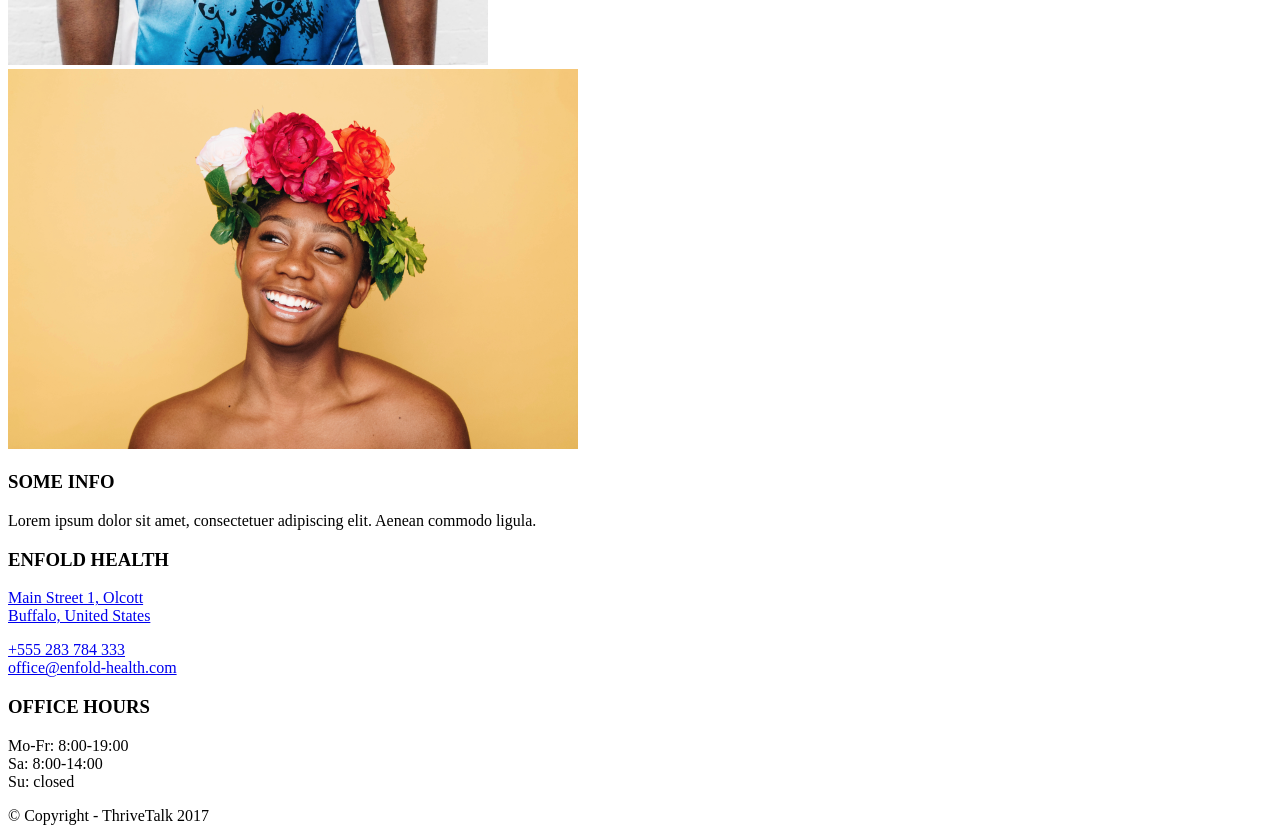
==== commit 95d3181a: "80%" ====
--- a/src/index.html
+++ b/src/index.html
@@ -54,28 +54,30 @@
         </a>
       </nav>
 
-      <div class="header__logo logo">
-        <a class="logo__link" href="#">ThriveTalk</a>
-      </div>
-
-      <h1 class="header__title">
-        HELPING YOU THRIVE
-        <br>
-        IN ALL AREAS OF LIFE
-      </h1>
-
-      <p class="header__about">
-        Our highly talented therapists can help you with a range of issues including relationships, sex, PTSD, depression, social anxiety, or even just caring for yourself more.
-      </p>
-
-      <div class="header__links">
-        <a class="header__link" href="#why">
-          WHO AM I
-        </a>
-
-        <a class="header__link header__link--inversive" href="#why">
-          WHAT DO I DO
-        </a>
+      <div class="header__text-container">
+        <div class="header__logo logo">
+          <a class="logo__link" href="#">ThriveTalk</a>
+        </div>
+
+        <h1 class="header__title">
+          HELPING YOU THRIVE
+          <br>
+          IN ALL AREAS OF LIFE
+        </h1>
+
+        <p class="header__about">
+          Our highly talented therapists can help you with a range of issues including relationships, sex, PTSD, depression, social anxiety, or even just caring for yourself more.
+        </p>
+
+        <div class="header__links">
+          <a class="header__link" href="#why">
+            WHO AM I
+          </a>
+
+          <a class="header__link header__link--inversive" href="#why">
+            WHAT DO I DO
+          </a>
+        </div>
       </div>
 
       <div class="header__elips"></div>
@@ -293,25 +295,22 @@
       >
 
       <div class="contacts__blocks">
-
         <div class="contacts__block">
-          <div class="contacts__info">
-            <h3 class="contacts__title">
-            SOME INFO
-            </h3>
-
-            <p class="text">
-            Lorem ipsum dolor sit amet, consectetuer adipiscing elit. Aenean commodo ligula.
-            </p>
-          </div>
+          <h3 class="title">
+          SOME INFO
+          </h3>
+
+          <p class="text">
+          Lorem ipsum dolor sit amet, consectetuer adipiscing elit. Aenean commodo ligula.
+          </p>
         </div>
 
         <div class="contacts__block">
-          <div class="contacts__health">
-            <h3 class="contacts__title">
-              ENFOLD HEALTH
-            </h3>
-
+          <h3 class="title">
+            ENFOLD HEALTH
+          </h3>
+
+          <p class="contacts__location">
             <a
               href="https://goo.gl/maps/V2NiuWhwtsjZ8gHm7"
               class="text"
@@ -322,41 +321,39 @@
               <br>
               Buffalo, United States
             </a>
-
-            <div>
-              <a href="tel:+555 283 784 333" class="text">
-                +555 283 784 333
-              </a>
-            </div>
-
-            <div>
-              <a href="mailto:office@enfold-health.com" class="text text--email">
-                office@enfold-health.com
-              </a>
-            </div>
+          </p>
+
+          <a href="tel:+555 283 784 333" class="text">
+            +555 283 784 333
+          </a>
+
+          <div>
+            <a href="mailto:office@enfold-health.com" class="text text--email">
+              office@enfold-health.com
+            </a>
           </div>
         </div>
 
         <div class="contacts__block">
-          <div class="contacts__hours">
-            <h3 class="contacts__title">
-              OFFICE HOURS
-            </h3>
-
-            <p class="text">
-              Mo-Fr: 8:00-19:00
-              <br>
-              Sa: 8:00-14:00
-              <br>
-              Su: closed
-            </p>
-          </div>
+          <h3 class="title">
+            OFFICE HOURS
+          </h3>
+
+          <p class="text">
+            Mo-Fr: 8:00-19:00
+            <br>
+            Sa: 8:00-14:00
+            <br>
+            Su: closed
+          </p>
         </div>
       </div>
     </section>
 
     <footer class="footer">
-      &#169; Copyright - ThriveTalk 2017
+      <span class="footer__text">
+        &#169; Copyright - ThriveTalk 2017
+      </span>
     </footer>
   </body>
 </html>
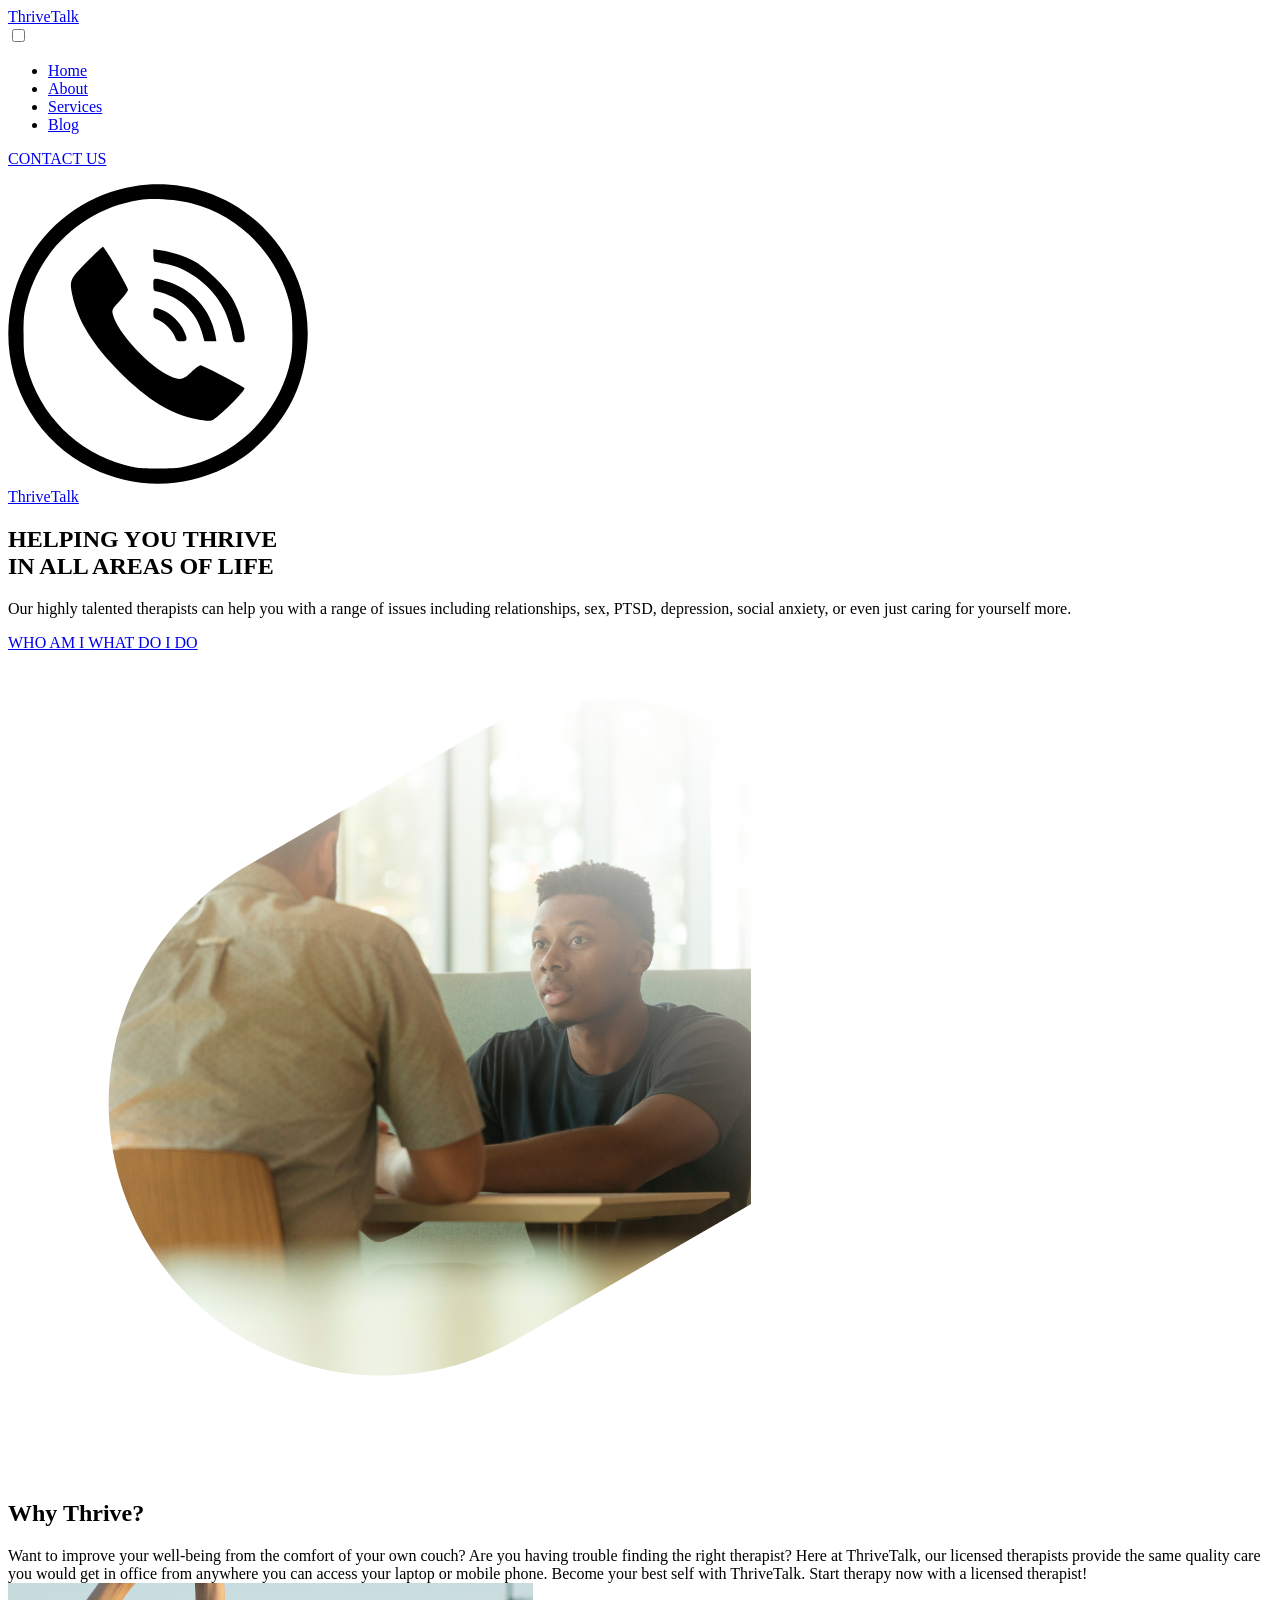
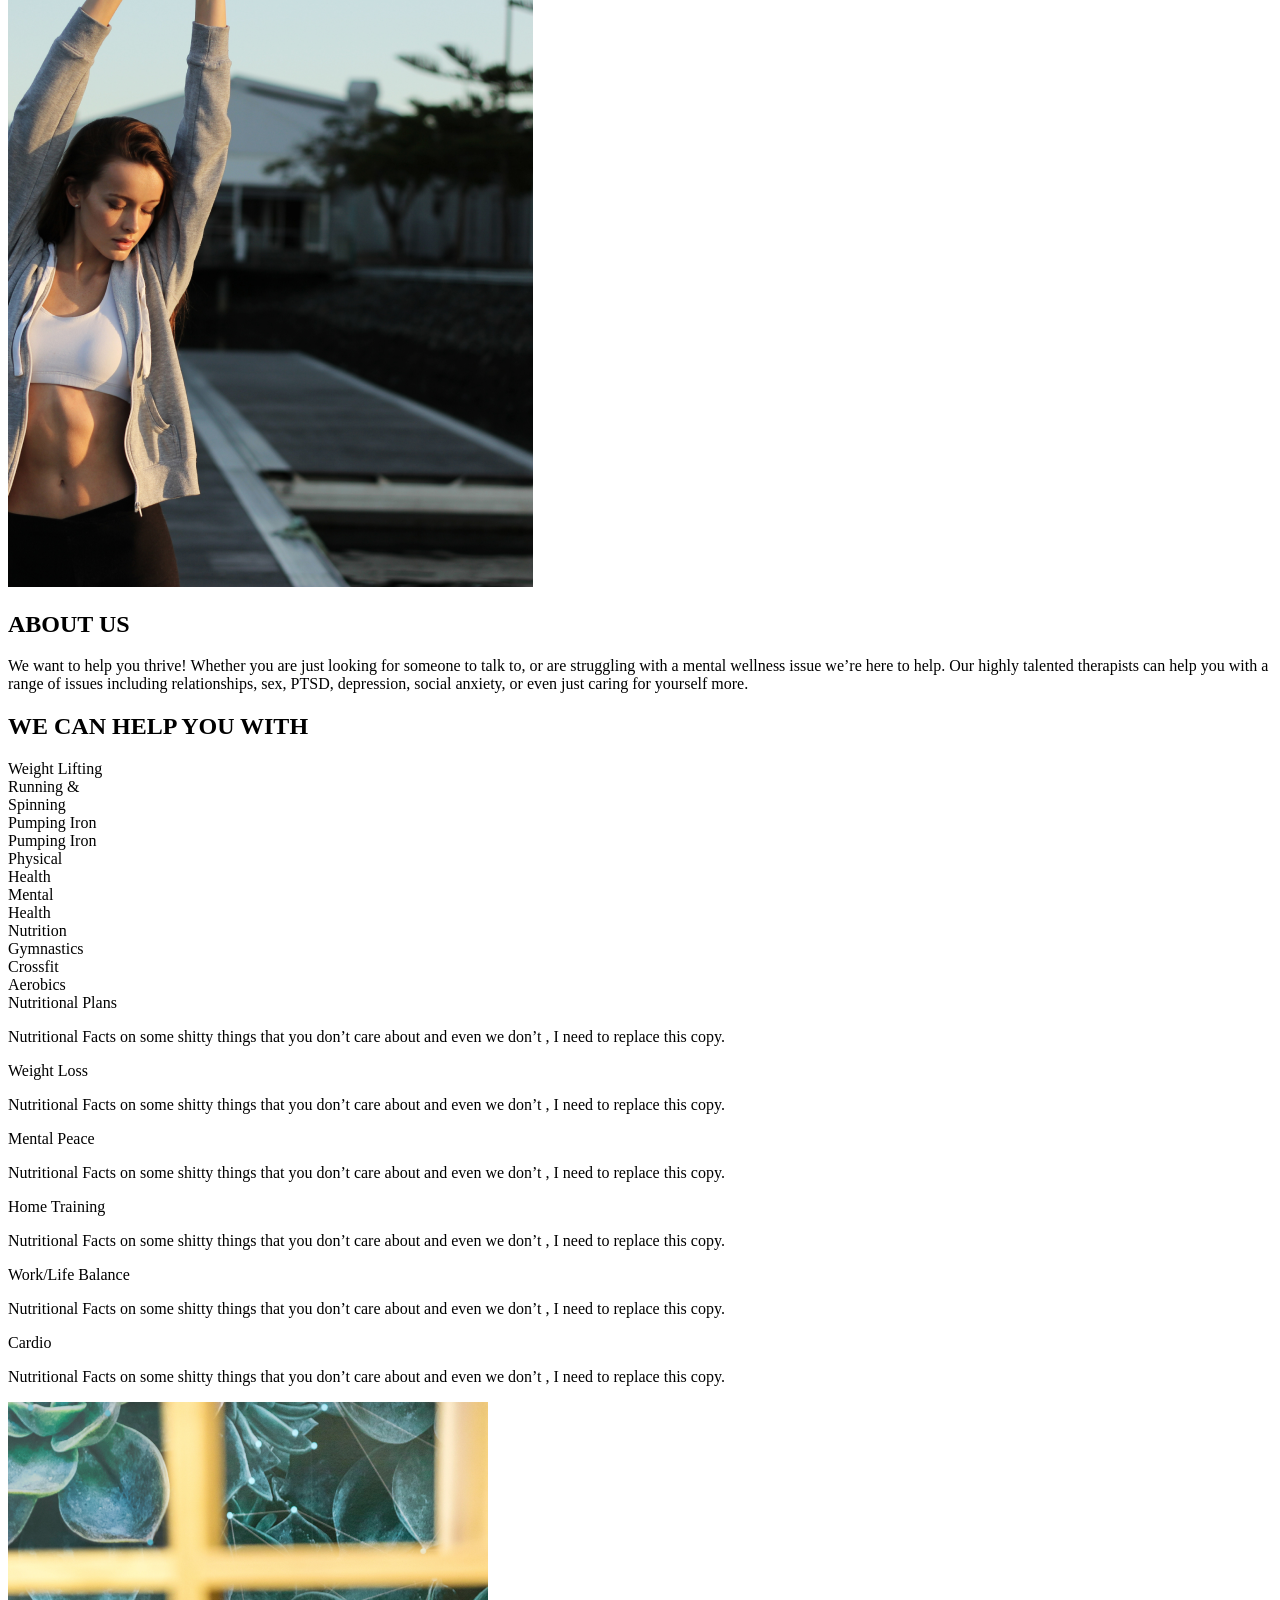
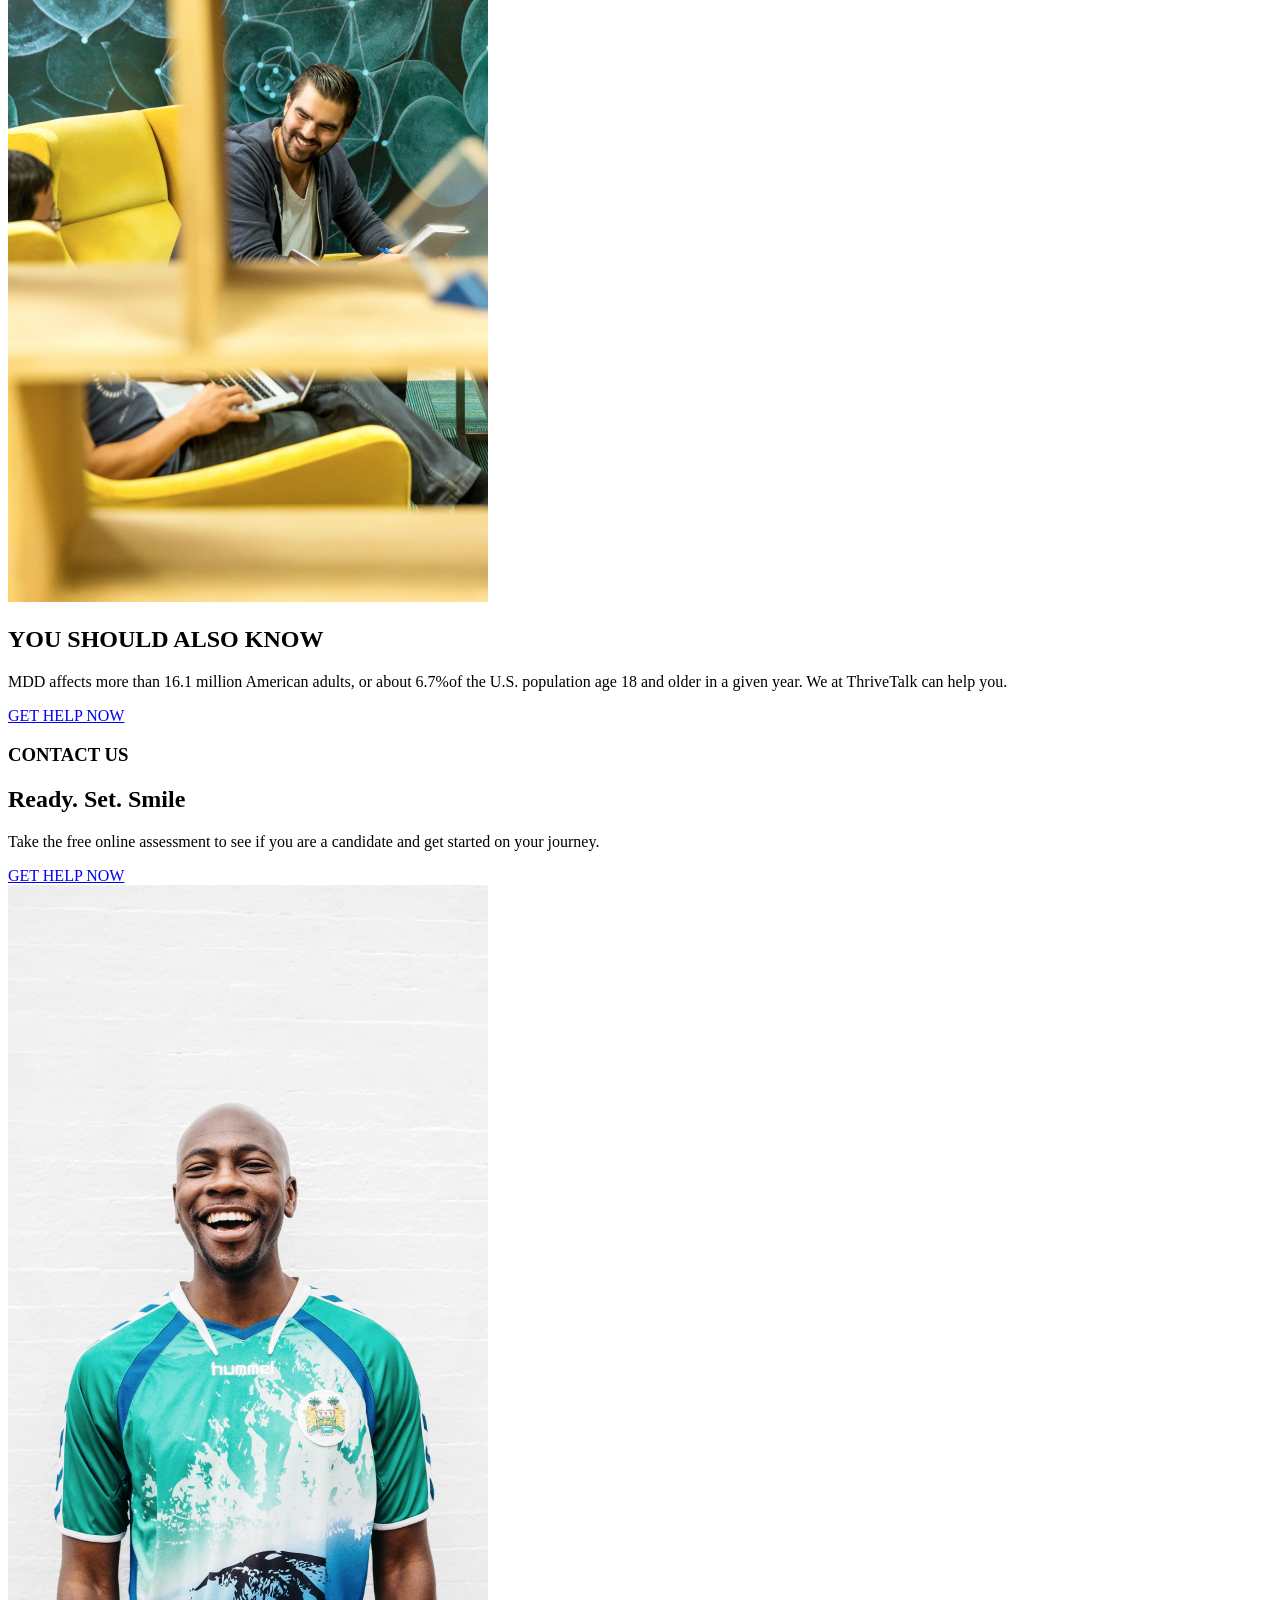
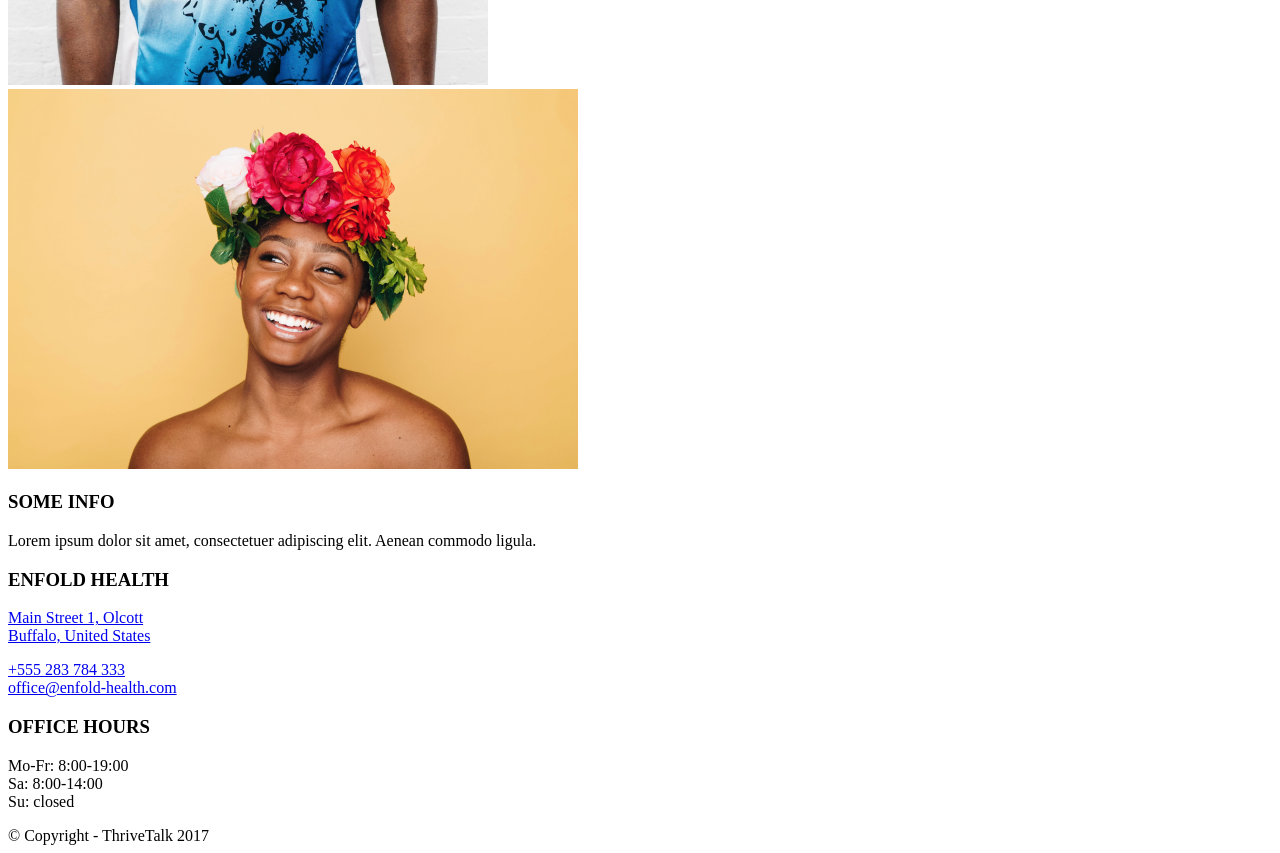
==== commit 746d5381: "add hamburger" ====
--- a/src/index.html
+++ b/src/index.html
@@ -13,48 +13,54 @@
   </head>
   <body class="page__body">
     <section class="header">
-      <nav class="header__nav nav">
-        <div class="nav__logo logo">
-          <a class="logo__link" href="#">ThriveTalk</a>
-        </div>
-
-        <ul class="nav__list">
-          <li class="nav__item">
-            <a class="nav__link" href="#why">
-              Home
-            </a>
-          </li>
-
-          <li class="nav__item">
-            <a class="nav__link" href="#about">
-              About
-            </a>
-          </li>
-
-          <li class="nav__item">
-            <a class="nav__link" href="#help">
-              Services
-            </a>
-          </li>
-
-          <li class="nav__item">
-            <a class="nav__link" href="#know">
-              Blog
-            </a>
-          </li>
-        </ul>
-
-        <a class="header__button" href="#contact-us">
-          <p class="header__button-text">CONTACT US</p>
-          <img
-            src="images/button.svg"
-            alt="contacts"
-            class="header__button-image"
-          >
-        </a>
-      </nav>
-
       <div class="header__text-container">
+        <nav class="header__nav nav">
+          <div class="nav__logo logo">
+            <a class="logo__link" href="#">ThriveTalk</a>
+          </div>
+
+          <div class="hamburger">
+            <input type="checkbox" id="hamburger__toggler">
+            <label class="hamburger__check" for="hamburger__toggler">
+              <span></span>
+            </label>
+            <ul class="nav__list">
+              <li class="nav__item">
+                <a class="nav__link" href="#why">
+                  Home
+                </a>
+              </li>
+
+              <li class="nav__item">
+                <a class="nav__link" href="#about">
+                  About
+                </a>
+              </li>
+
+              <li class="nav__item">
+                <a class="nav__link" href="#help">
+                  Services
+                </a>
+              </li>
+
+              <li class="nav__item">
+                <a class="nav__link" href="#know">
+                  Blog
+                </a>
+              </li>
+            </ul>
+          </div>
+
+          <a class="header__button" href="tel:+555 283 784 333">
+            <p class="header__button-text">CONTACT US</p>
+            <img
+              src="images/button.svg"
+              alt="contacts"
+              class="header__button-image"
+            >
+          </a>
+        </nav>
+
         <div class="header__logo logo">
           <a class="logo__link" href="#">ThriveTalk</a>
         </div>
@@ -66,7 +72,7 @@
         </h1>
 
         <p class="header__about">
-          Our highly talented therapists can help you with a range of issues including relationships, sex, PTSD, depression, social anxiety, or even just caring for yourself more.
+            Our highly talented therapists can help you with a range of issues including relationships, sex, PTSD, depression, social anxiety, or even just caring for yourself more.
         </p>
 
         <div class="header__links">
